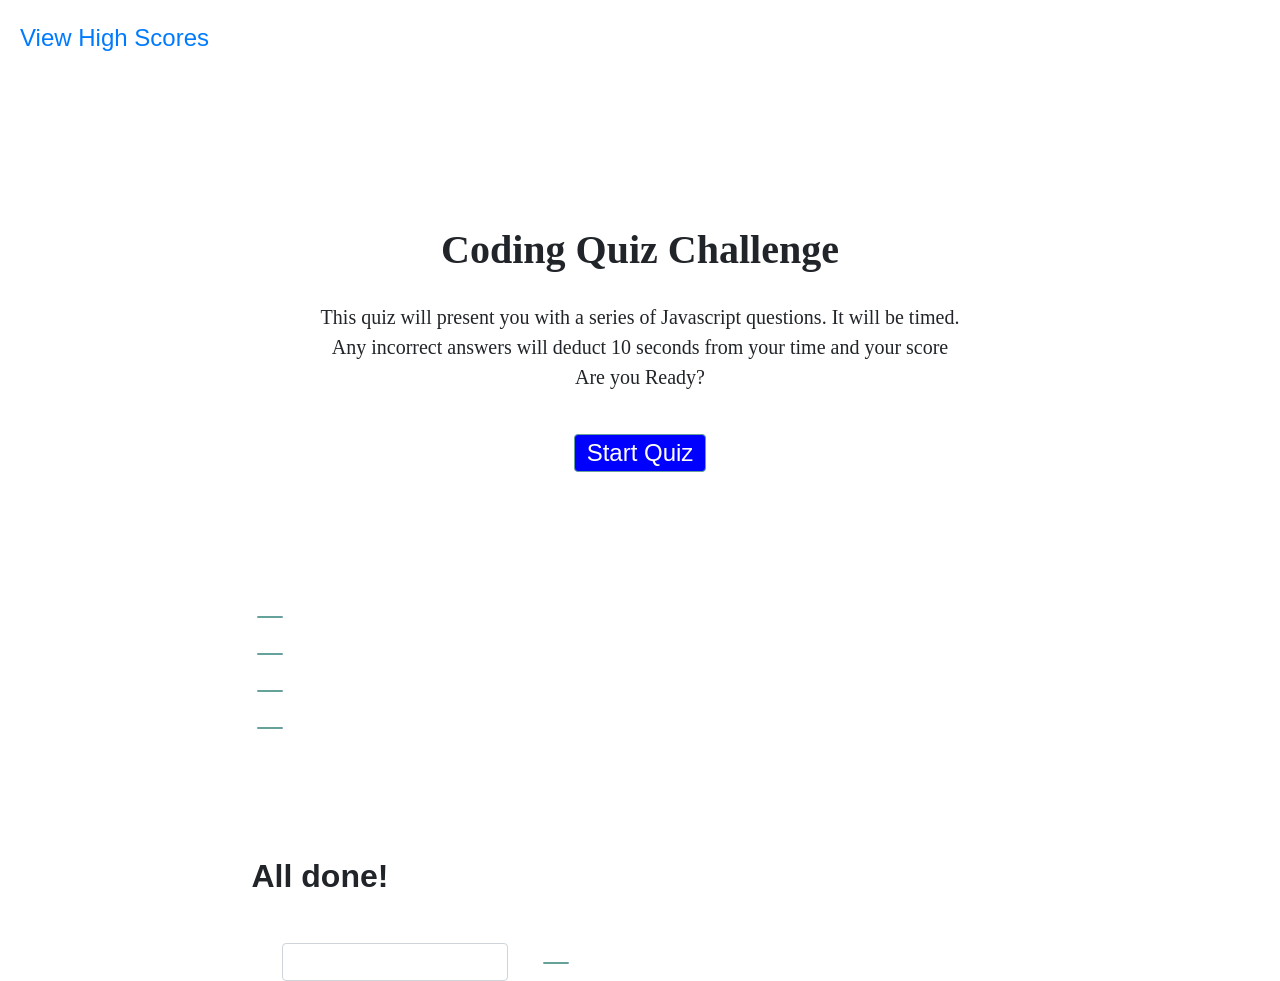
==== index.html @ 1b827dae "update" ====
<!DOCTYPE html>
<html lang="en">
<head>
    <meta charset="UTF-8">
    <meta name="viewport" content="width=device-width, initial-scale=1.0">
    <title>Coder's Trivia</title>
    <!-- Link to Boostrap -->
    <link rel="stylesheet" href="https://stackpath.bootstrapcdn.com/bootstrap/4.3.1/css/bootstrap.min.css">
    <!-- CSS styling -->
    <link rel="stylesheet" type="text/css" href="./style.css">
</head>
<body>
    <nav class="header">
        <div class="card-body justify-content-end">
            <!-- Link to HighScores html -->
            <a href="HighScores.html" type="button" id="score">View High Scores</a>
            <a id="timer"></a>
        </div>
    </nav>
    
    <!-- Main page includes Title and description -->
    <main class="container">
        
        <!-- Quiz Home Page -->
        <div id="quizChallengePage">
            <!-- <div class="body">  -->
                <h1>Coding Quiz Challenge</h1>
                <!--Quiz Explanation -->
                <div class="text-center">
                    <p>This quiz will present you with a series of Javascript questions. It will be timed.<br>
                    Any incorrect answers will deduct 10 seconds from your time and your score<br>
                    Are you Ready?</p>
            
                    <!-- Button to start quiz -->
                    <div class="center">    
                        <button id="submitButton" type="button" class="btn active">Start Quiz</button>
                    </div>
                </div>
            <!-- </div> -->
        </div>

        <!-- Quiz Question Page -->
        <div id="quizQuestionsPage">
            <h2 id="quizQuestionHeader"></h2>
            <ul>
                <li class="questions"><button type="button" class="btn questionButton" id="one"></button></li>
                <li class="questions"><button type="button" class="btn questionButton" id="two"></button></li>
                <li class="questions"><button type="button" class="btn questionButton" id="three"></button></li>
                <li class="questions"><button type="button" class="btn questionButton" id="four"></button></li>
            </ul>
            <div id="answerResponse"></div>
        </div>

        <!-- Final Score Page -->
        <div id="finalScorePage">
            <h2 id="allDone">All done!</h2>
            <div id="finalScoreIs"></div>
            <form class="row">
                <!-- Enter initials -->
                <div class="form-inline">
                    <label for="text" id="initials" class="col col-form-label input-group"></label>
                    <div class="col"> 
                        <input type="text" class="form-control" id="initialInput">
                    </div>
                    <div class="col"> 
                        <button id="initialButton" class="btn" type="button"></button></a>
                    </div>
                </div>
            </form>
        </div>
    </main>
    
    <script src="./script.js"></script>

</body>
</html>
---- style.css ----
/* Common elements styling */
* {
    box-sizing: border-box;
    margin: 0px;
    padding: 0px;
}

.card-body {
   font-size: 24px;
}

.score {
    color: blue;
    float: left;
    padding-left: 20px;
}

#timer {
    float: right;
    padding-right: 30px; 
 }

.time {
    float: right;
    padding-right: 20px;
}

h1 {
    padding-top: 150px;
    font-weight: bold;
    font-size: 40px;
    text-align: center;
    font-family: "Times New Roman", Times, serif;
}

p {
    padding: 20px;
    font-size: 20px;
    text-align: center;
    font-family: "Times New Roman", Times, serif;
}

.btn {
    text-align: center;
    background-color: blue;
    border-color: #64a29a;
    color: white;
    font-size: 24px;
    padding: 0px 12px 0px 12px;
    margin: 5px; 
}

.center {
    display: flex;
    justify-content: center;
    align-items: center;
    height: 50px;
  }

/* Home Page styling */
.quizChallengePage {
    align-items: center !important;
    text-align: center !important; 
}

#createLi {
    list-style-type: none; 
    padding: 5px 15px;
    background-color: #d6d6bd;
    margin-top: 10px;
    width: 50%;
    font-size: 18px;
    color: black;

}

/* Quiz Questions Page */
#quizQuestionHeader {
    font-size: 25px;
    font-weight: bolder; 
    padding-top: 100px;
    padding-left: 15%; 
    padding-bottom: 15px; 
}

.questions {
    list-style-type: none; 
    padding-left: 15%;     
    margin-top: 10px;
    width: 50%;
    font-size: 18px;
    color: white;

}

#answerResponse {
    font-style: italic;
    color: grey;
    font-size: 15px;
    padding-left: 15%;  
}

/* Final Score Page */
#allDone {
    font-weight: bolder;
    padding-top: 100px;
    padding-left: 15%;
}

#finalScoreIs {
    padding-left: 15% !important;
    padding: 20px;
    font-size: 20px;
    font-weight: bold;
}

.row {
    align-items: center !important;
    text-align: center !important; 
    padding-left: 15% !important;
    padding-right: 15% !important;
}

/* High Scores Page */
#highScores {
    text-align: left;
    padding-top: 150px;
    font-weight: bolder; 
}

#highScoresPage {
    margin-left: 15%; 
    margin-right: 15%;
}
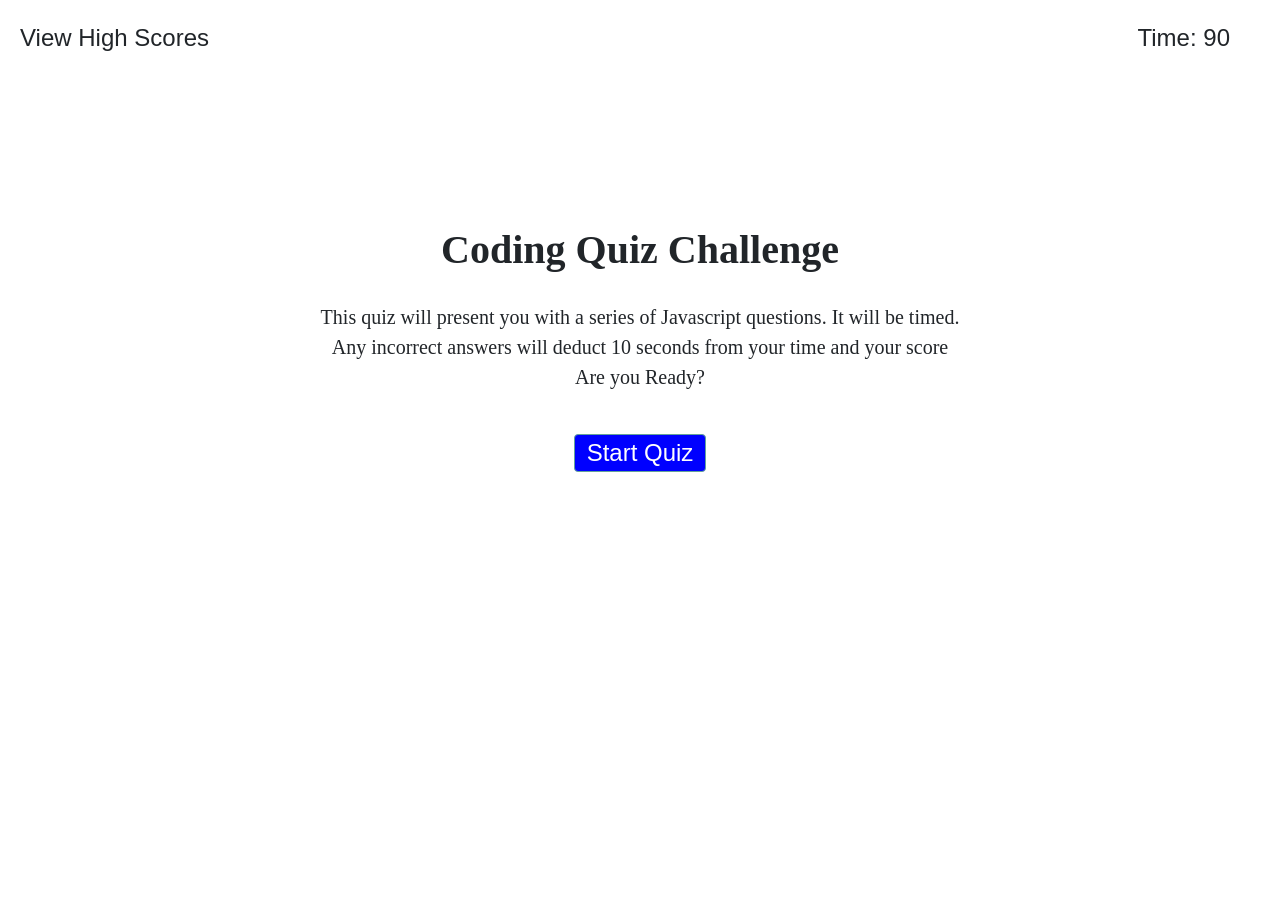
==== commit 39af6fb7: "final touches" ====
--- a/index.html
+++ b/index.html
@@ -7,13 +7,13 @@
     <!-- Link to Boostrap -->
     <link rel="stylesheet" href="https://stackpath.bootstrapcdn.com/bootstrap/4.3.1/css/bootstrap.min.css">
     <!-- CSS styling -->
-    <link rel="stylesheet" type="text/css" href="./style.css">
+    <link rel="stylesheet" type="text/css" href="style.css">
 </head>
 <body>
     <nav class="header">
         <div class="card-body justify-content-end">
-            <!-- Link to HighScores html -->
-            <a href="HighScores.html" type="button" id="score">View High Scores</a>
+            <!-- Link to HighScore html -->
+            <a type="button" id="score">View High Scores</a>
             <a id="timer"></a>
         </div>
     </nav>
@@ -70,7 +70,7 @@
         </div>
     </main>
     
-    <script src="./script.js"></script>
+    <script src="script.js"></script>
 
 </body>
 </html>
